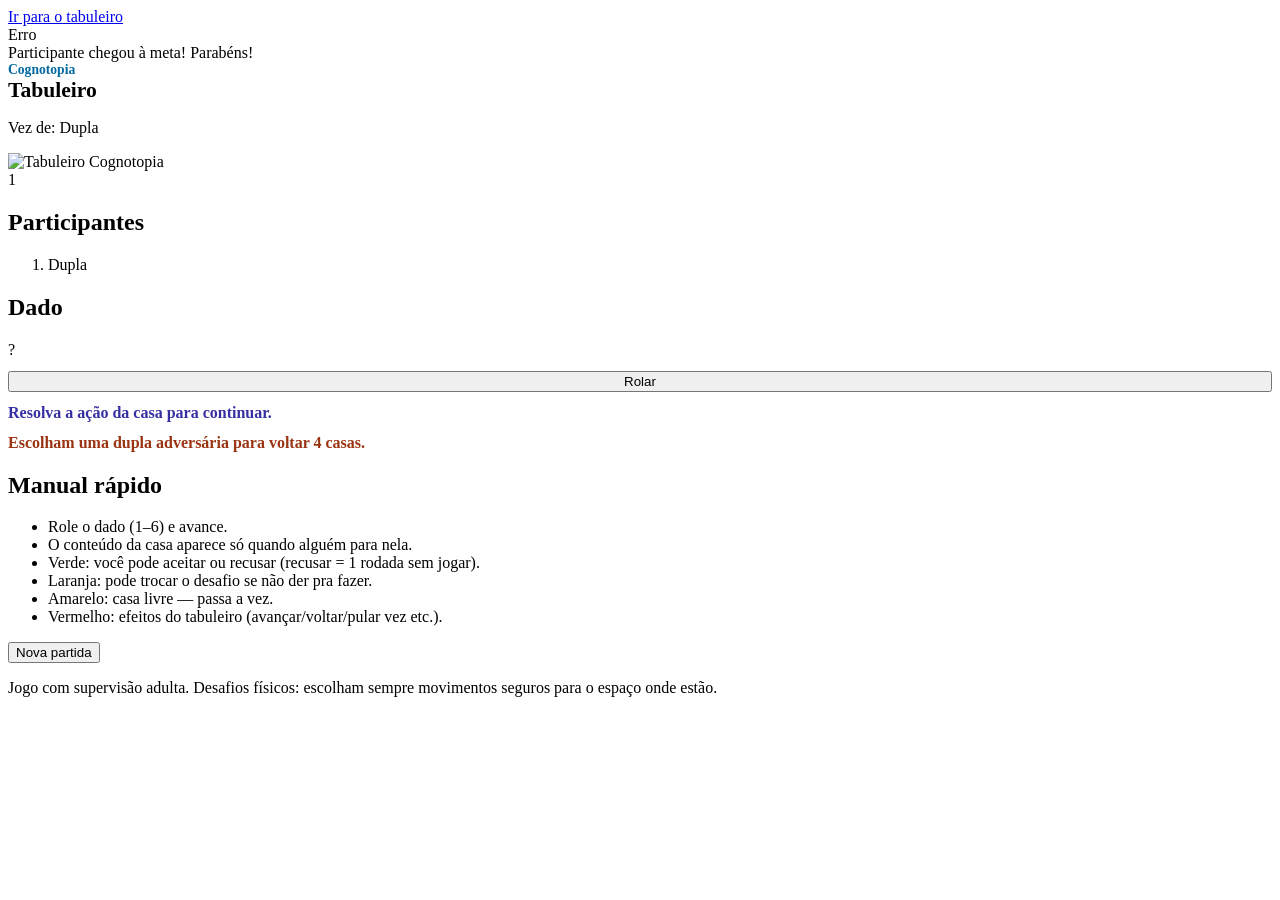
==== tabuleiro-jogo/src/main/resources/templates/game.html @ b0eafdad "Add files via upload" ====
<!DOCTYPE html>
<html lang="pt" xmlns:th="http://www.thymeleaf.org">

<head>
  <meta charset="UTF-8" />
  <meta name="viewport" content="width=device-width, initial-scale=1" />
  <title>Cognotopia — Partida</title>
  <link rel="stylesheet" th:href="@{/css/app.css}" href="/css/app.css" />
</head>

<body>
  <a class="skip-link" href="#tabuleiro-principal">Ir para o tabuleiro</a>
  <div class="wrap">
    <div th:if="${erro}" class="alert-error" role="alert" th:text="${erro}">Erro</div>

    <div th:if="${session.phase?.name() == 'FINISHED'}" class="winner-banner" role="status" aria-live="polite">
      <span th:text="${session.currentTeam.name}">Participante</span> chegou à meta! Parabéns!
    </div>

    <header class="game-header">
      <div>
        <p style="margin:0;font-size:0.85rem;font-weight:700;color:#0369a1">Cognotopia</p>
        <h1 style="margin:0;font-size:1.35rem">Tabuleiro</h1>
      </div>
      <p class="turn-badge" th:if="${session.phase?.name() == 'PLAYING'}">
        Vez de: <span th:text="${session.currentTeam.name}">Dupla</span>
      </p>
    </header>

    <div class="game-layout">
      <section id="tabuleiro-principal" class="board-stage" aria-label="Tabuleiro e posição das duplas">
        <img th:src="@{|${board.backgroundImage}|}" src="/images/board-bg.svg" alt="Tabuleiro Cognotopia" />
        <div th:each="tv : ${teamViews}" class="token" th:classappend="'token-' + ${tv.colorIndex}"
          th:style="|left: ${tv.cell.leftPct}%; top: ${tv.cell.topPct}%; transform: translate(calc(-50% + ${tv.colorIndex * 14}px), -50%);|"
          th:attr="aria-label=${tv.name + ' na casa ' + tv.cell.id}">
          <span class="token-label" th:text="${tv.colorIndex + 1}">1</span>
        </div>
      </section>

      <aside class="sidebar" aria-label="Jogadores e controles">
        <div class="sidebar-card">
          <h2 class="sidebar-title" th:text="${session.participantLabel + 's'}">Participantes</h2>
          <ol class="team-list">
            <li th:each="t, iter : ${session.teams}"
              th:classappend="${iter.index == session.currentTeamIndex ? 'active' : ''}">
              <span class="team-dot" th:classappend="'token-' + ${iter.index}"></span>
              <span th:text="${t.name}">Dupla</span>
            </li>
          </ol>
        </div>

        <div class="sidebar-card" th:if="${session.phase?.name() == 'PLAYING'}">
          <h2 class="sidebar-title">Dado</h2>
          <div class="dice" id="dice" th:attr="data-last-roll=${session.lastRoll != null ? session.lastRoll : ''}">
            <span th:text="${session.lastRoll != null ? session.lastRoll : '?'}">?</span>
          </div>
          <form th:if="${!session.awaitingChallenge and !session.awaitingOpponentSelection}" th:action="@{/jogo/rolar}"
            method="post" style="margin-top:0.75rem">
            <button type="submit" class="btn" style="width:100%">Rolar</button>
          </form>
          <p th:if="${session.awaitingChallenge}" style="margin:0.75rem 0 0;font-weight:600;color:#3730a3">
            Resolva a ação da casa para continuar.
          </p>
          <p th:if="${session.awaitingOpponentSelection}" style="margin:0.75rem 0 0;font-weight:600;color:#9a3412">
            Escolham uma dupla adversária para voltar 4 casas.
          </p>
        </div>

        <div class="sidebar-card">
          <h2 class="sidebar-title">Manual rápido</h2>
          <ul class="manual">
            <li>Role o dado (1–6) e avance.</li>
            <li>O conteúdo da casa aparece só quando alguém para nela.</li>
            <li>Verde: você pode aceitar ou recusar (recusar = 1 rodada sem jogar).</li>
            <li>Laranja: pode trocar o desafio se não der pra fazer.</li>
            <li>Amarelo: casa livre — passa a vez.</li>
            <li>Vermelho: efeitos do tabuleiro (avançar/voltar/pular vez etc.).</li>
          </ul>
        </div>
      </aside>
    </div>

    <div class="btn-row">
      <form th:action="@{/nova-partida}" method="post">
        <button type="submit" class="btn btn-secondary">Nova partida</button>
      </form>
    </div>

    <dialog class="challenge-dialog" th:if="${session.awaitingChallenge}" th:open="${session.awaitingChallenge}"
      aria-labelledby="challenge-title" aria-modal="true">
      <div class="challenge-inner">
        <th:block th:with="cell=${pendingCell}">
          <h2 id="challenge-title"
            th:text="${challenge != null ? challenge.titulo : (cell != null and cell.color.name() == 'AMARELO' ? 'Casa amarela (livre)' : 'Ação da casa')}">
            Ação da casa
          </h2>

          <th:block th:if="${challenge != null}">
            <ul class="dim-tags" th:if="${!challenge.dimensoes.isEmpty()}">
              <li th:each="d : ${challenge.dimensoes}"
                th:text="${d.name() == 'FISICO' ? 'Físico' : (d.name() == 'COGNITIVO' ? 'Cognitivo' : 'Emocional')}"
                th:classappend="${d.name() == 'FISICO' ? 'fisico' : (d.name() == 'COGNITIVO' ? 'cognitivo' : 'emocional')}">
                Físico</li>
            </ul>
            <p th:text="${challenge.instrucoes}">Instruções</p>

            <div th:if="${cell != null and cell.color.name() == 'VERDE'}" style="margin-top:0.75rem">
              <label for="resposta" style="font-weight:700">Resposta (opcional)</label>
              <input id="resposta" type="text" name="resposta" maxlength="80" autocomplete="off"
                placeholder="Escreva a resposta aqui (não é corrigido automaticamente)" />
            </div>

            <p th:if="${challenge.tempoSugeridoSeg != null}" style="color:#64748b;font-size:0.95rem">
              Tempo sugerido: <span th:text="${challenge.tempoSugeridoSeg}">60</span> segundos
            </p>
          </th:block>

          <th:block th:if="${cell != null and cell.color.name() == 'AMARELO'}">
            <p>Casa livre: não tem carta. Passe a vez para a próxima dupla.</p>
          </th:block>

          <div class="btn-row" style="margin-top:1rem">
            <form th:if="${cell != null and cell.color.name() == 'AMARELO'}" th:action="@{/jogo/acao/passar}"
              method="post">
              <button type="submit" class="btn btn-secondary" style="width:100%">OK, passar a vez</button>
            </form>

            <th:block th:if="${cell != null and cell.color.name() == 'VERDE'}">
              <form th:action="@{/jogo/acao/aceitar}" method="post" style="flex:1">
                <button type="submit" class="btn btn-success" style="width:100%">Aceitar (verde)</button>
              </form>
              <form th:action="@{/jogo/acao/recusar}" method="post" style="flex:1">
                <button type="submit" class="btn" style="width:100%;background:#ef4444">Recusar (vermelho)</button>
              </form>
            </th:block>

            <th:block th:if="${cell != null and cell.color.name() == 'LARANJA'}">
              <form th:action="@{/jogo/acao/trocar}" method="post" style="flex:1">
                <button type="submit" class="btn" style="width:100%;background:#eab308;color:#0f172a">Trocar desafio
                  (amarelo)</button>
              </form>
              <form th:action="@{/jogo/desafio/concluir}" method="post" style="flex:1">
                <button type="submit" class="btn btn-success" style="width:100%">Concluir</button>
              </form>
            </th:block>

            <th:block th:if="${cell != null and (cell.color.name() == 'MARROM' or cell.color.name() == 'VERMELHO')}">
              <form th:action="@{/jogo/desafio/concluir}" method="post" style="flex:1">
                <button type="submit" class="btn btn-success" style="width:100%">OK</button>
              </form>
            </th:block>
          </div>
        </th:block>
      </div>
    </dialog>

    <dialog class="challenge-dialog opponent-dialog" th:if="${session.awaitingOpponentSelection}"
      th:open="${session.awaitingOpponentSelection}" aria-labelledby="opponent-title" aria-modal="true">
      <div class="challenge-inner">
        <h2 id="opponent-title">Escolher adversários</h2>
        <p>Como no tabuleiro físico: escolham <strong>uma dupla adversária</strong>. Ela recua <strong>4 casas</strong>
          (o jogo atualiza o pinho).</p>
        <ul class="opponent-list">
          <th:block th:each="t, iter : ${session.teams}">
            <li th:if="${iter.index != session.currentTeamIndex}">
              <form th:action="@{/jogo/adversario}" method="post">
                <input type="hidden" name="indiceDupla" th:value="${iter.index}" />
                <button type="submit" class="btn btn-secondary opponent-btn" th:text="${t.name}">Dupla</button>
              </form>
            </li>
          </th:block>
        </ul>
      </div>
    </dialog>

    <footer class="site-footer">
      <p>Jogo com supervisão adulta. Desafios físicos: escolham sempre movimentos seguros para o espaço onde estão.</p>
    </footer>
  </div>
  <script th:src="@{/js/dice.js}" src="/js/dice.js"></script>
</body>

</html>
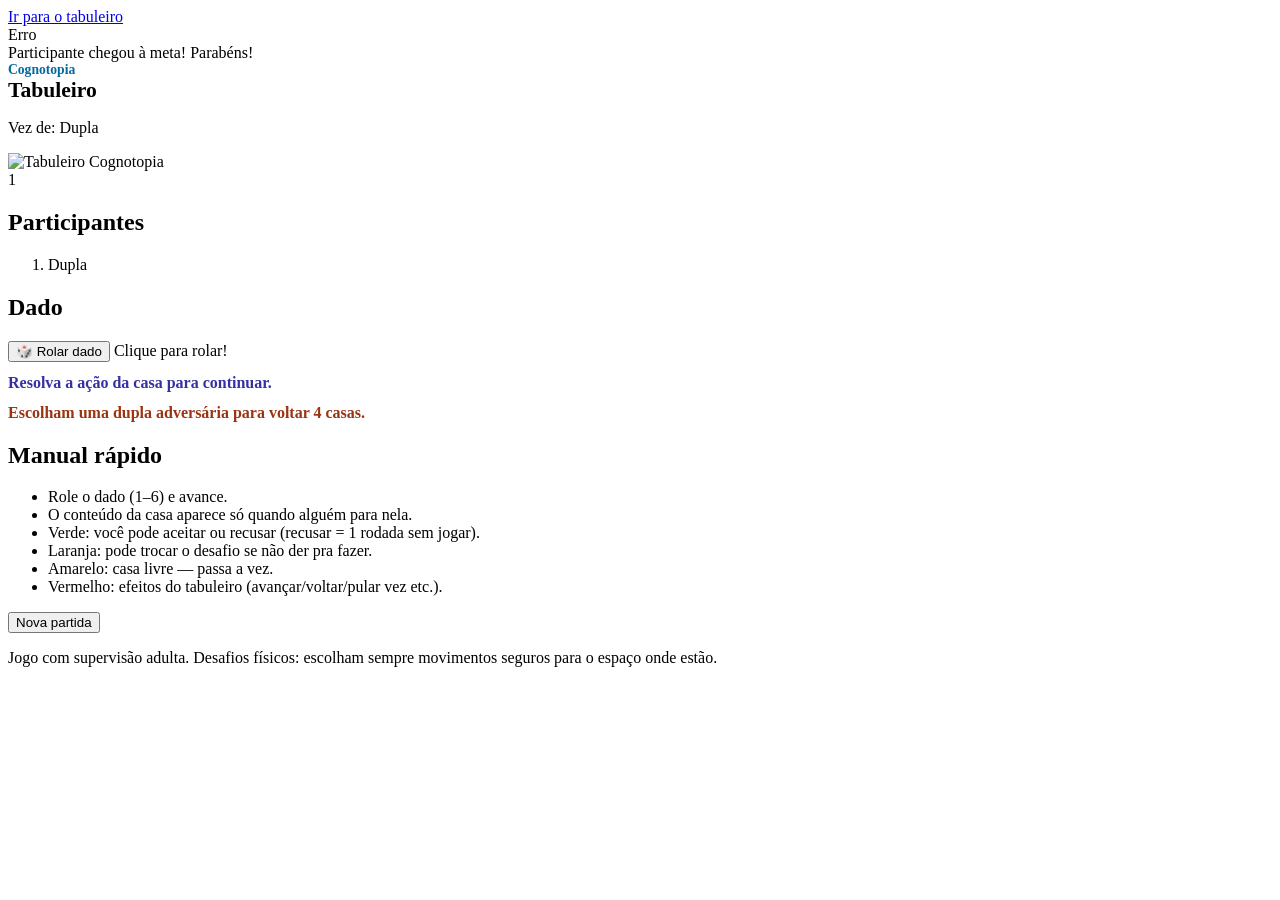
==== commit 070d49cf: "Add files via upload" ====
--- a/tabuleiro-jogo/src/main/resources/templates/game.html
+++ b/tabuleiro-jogo/src/main/resources/templates/game.html
@@ -51,13 +51,10 @@
 
         <div class="sidebar-card" th:if="${session.phase?.name() == 'PLAYING'}">
           <h2 class="sidebar-title">Dado</h2>
-          <div class="dice" id="dice" th:attr="data-last-roll=${session.lastRoll != null ? session.lastRoll : ''}">
-            <span th:text="${session.lastRoll != null ? session.lastRoll : '?'}">?</span>
+          <div class="dice-row">
+            <button type="button" id="roll-btn" class="btn btn-dice">🎲 Rolar dado</button>
+            <span id="dice-result" class="dice-result">Clique para rolar!</span>
           </div>
-          <form th:if="${!session.awaitingChallenge and !session.awaitingOpponentSelection}" th:action="@{/jogo/rolar}"
-            method="post" style="margin-top:0.75rem">
-            <button type="submit" class="btn" style="width:100%">Rolar</button>
-          </form>
           <p th:if="${session.awaitingChallenge}" style="margin:0.75rem 0 0;font-weight:600;color:#3730a3">
             Resolva a ação da casa para continuar.
           </p>
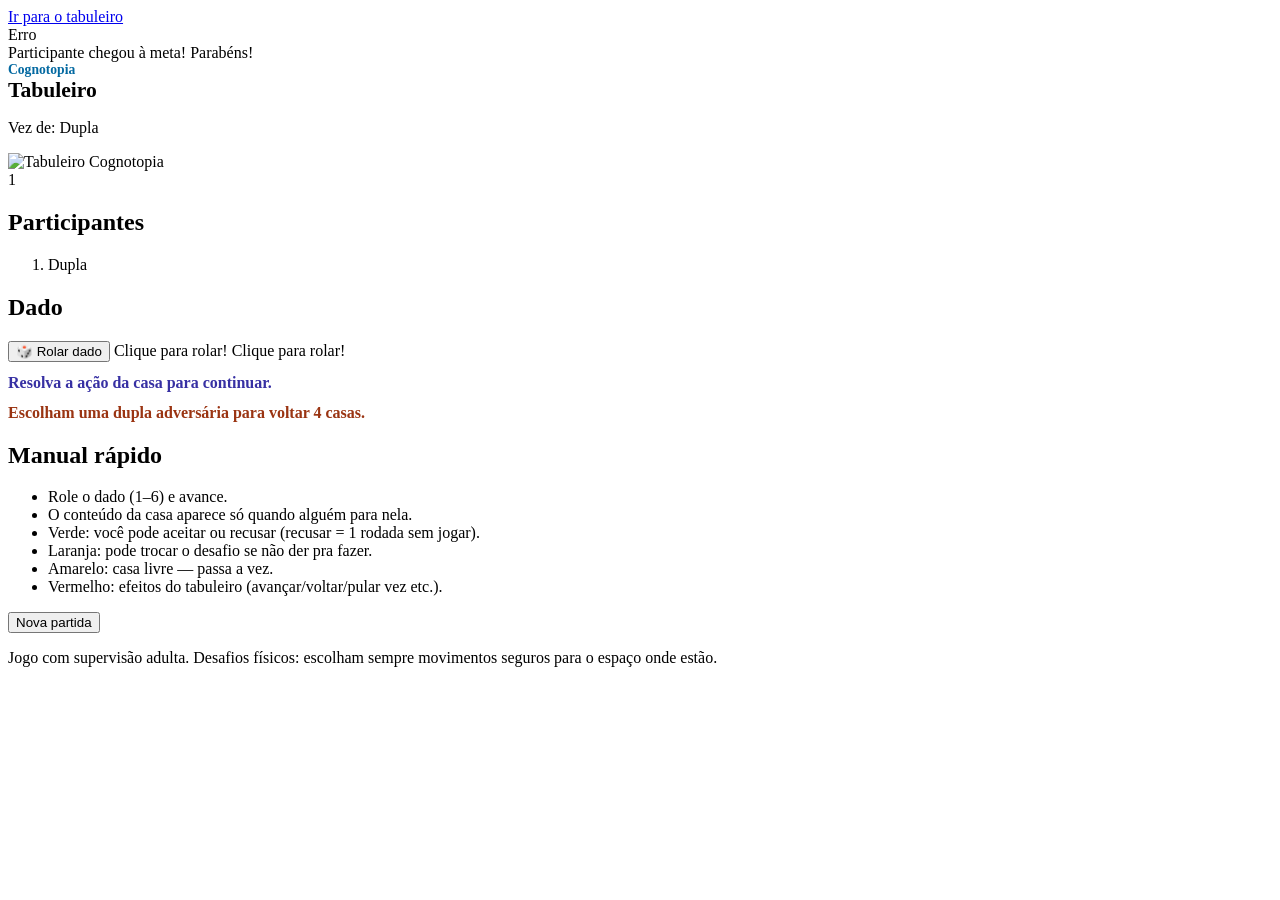
==== commit 0b89df51: "Add files via upload" ====
--- a/tabuleiro-jogo/src/main/resources/templates/game.html
+++ b/tabuleiro-jogo/src/main/resources/templates/game.html
@@ -13,8 +13,8 @@
   <div class="wrap">
     <div th:if="${erro}" class="alert-error" role="alert" th:text="${erro}">Erro</div>
 
-    <div th:if="${session.phase?.name() == 'FINISHED'}" class="winner-banner" role="status" aria-live="polite">
-      <span th:text="${session.currentTeam.name}">Participante</span> chegou à meta! Parabéns!
+    <div th:if="${gameSession.phase?.name() == 'FINISHED'}" class="winner-banner" role="status" aria-live="polite">
+      <span th:text="${gameSession.currentTeam.name}">Participante</span> chegou à meta! Parabéns!
     </div>
 
     <header class="game-header">
@@ -22,8 +22,8 @@
         <p style="margin:0;font-size:0.85rem;font-weight:700;color:#0369a1">Cognotopia</p>
         <h1 style="margin:0;font-size:1.35rem">Tabuleiro</h1>
       </div>
-      <p class="turn-badge" th:if="${session.phase?.name() == 'PLAYING'}">
-        Vez de: <span th:text="${session.currentTeam.name}">Dupla</span>
+      <p class="turn-badge" th:if="${gameSession.phase?.name() == 'PLAYING'}">
+        Vez de: <span th:text="${gameSession.currentTeam.name}">Dupla</span>
       </p>
     </header>
 
@@ -39,26 +39,33 @@
 
       <aside class="sidebar" aria-label="Jogadores e controles">
         <div class="sidebar-card">
-          <h2 class="sidebar-title" th:text="${session.participantLabel + 's'}">Participantes</h2>
+          <h2 class="sidebar-title" th:text="${gameSession.participantLabel + 's'}">Participantes</h2>
           <ol class="team-list">
-            <li th:each="t, iter : ${session.teams}"
-              th:classappend="${iter.index == session.currentTeamIndex ? 'active' : ''}">
+            <li th:each="t, iter : ${gameSession.teams}"
+              th:classappend="${iter.index == gameSession.currentTeamIndex ? 'active' : ''}">
               <span class="team-dot" th:classappend="'token-' + ${iter.index}"></span>
               <span th:text="${t.name}">Dupla</span>
             </li>
           </ol>
         </div>
 
-        <div class="sidebar-card" th:if="${session.phase?.name() == 'PLAYING'}">
+        <div class="sidebar-card" th:if="${gameSession.phase?.name() == 'PLAYING'}">
           <h2 class="sidebar-title">Dado</h2>
           <div class="dice-row">
-            <button type="button" id="roll-btn" class="btn btn-dice">🎲 Rolar dado</button>
-            <span id="dice-result" class="dice-result">Clique para rolar!</span>
+            <button type="button" id="roll-btn" class="btn btn-dice"
+              th:if="${!gameSession.awaitingChallenge and !gameSession.awaitingOpponentSelection}">🎲 Rolar dado</button>
+            <span id="dice-result" class="dice-result"
+              th:if="${gameSession.lastRoll != null}"
+              th:text="'Ande ' + ${gameSession.lastRoll} + ' casas!'"
+              th:classappend="dice-result-show">Clique para rolar!</span>
+            <span id="dice-result" class="dice-result"
+              th:if="${gameSession.lastRoll == null and !gameSession.awaitingChallenge and !gameSession.awaitingOpponentSelection}">Clique para rolar!</span>
           </div>
-          <p th:if="${session.awaitingChallenge}" style="margin:0.75rem 0 0;font-weight:600;color:#3730a3">
+          <form id="roll-form" th:action="@{/jogo/rolar}" method="post" style="display:none"></form>
+          <p th:if="${gameSession.awaitingChallenge}" style="margin:0.75rem 0 0;font-weight:600;color:#3730a3">
             Resolva a ação da casa para continuar.
           </p>
-          <p th:if="${session.awaitingOpponentSelection}" style="margin:0.75rem 0 0;font-weight:600;color:#9a3412">
+          <p th:if="${gameSession.awaitingOpponentSelection}" style="margin:0.75rem 0 0;font-weight:600;color:#9a3412">
             Escolham uma dupla adversária para voltar 4 casas.
           </p>
         </div>
@@ -83,7 +90,7 @@
       </form>
     </div>
 
-    <dialog class="challenge-dialog" th:if="${session.awaitingChallenge}" th:open="${session.awaitingChallenge}"
+    <dialog class="challenge-dialog" th:if="${gameSession.awaitingChallenge}" th:open="${gameSession.awaitingChallenge}"
       aria-labelledby="challenge-title" aria-modal="true">
       <div class="challenge-inner">
         <th:block th:with="cell=${pendingCell}">
@@ -151,15 +158,15 @@
       </div>
     </dialog>
 
-    <dialog class="challenge-dialog opponent-dialog" th:if="${session.awaitingOpponentSelection}"
-      th:open="${session.awaitingOpponentSelection}" aria-labelledby="opponent-title" aria-modal="true">
+    <dialog class="challenge-dialog opponent-dialog" th:if="${gameSession.awaitingOpponentSelection}"
+      th:open="${gameSession.awaitingOpponentSelection}" aria-labelledby="opponent-title" aria-modal="true">
       <div class="challenge-inner">
         <h2 id="opponent-title">Escolher adversários</h2>
         <p>Como no tabuleiro físico: escolham <strong>uma dupla adversária</strong>. Ela recua <strong>4 casas</strong>
           (o jogo atualiza o pinho).</p>
         <ul class="opponent-list">
-          <th:block th:each="t, iter : ${session.teams}">
-            <li th:if="${iter.index != session.currentTeamIndex}">
+          <th:block th:each="t, iter : ${gameSession.teams}">
+            <li th:if="${iter.index != gameSession.currentTeamIndex}">
               <form th:action="@{/jogo/adversario}" method="post">
                 <input type="hidden" name="indiceDupla" th:value="${iter.index}" />
                 <button type="submit" class="btn btn-secondary opponent-btn" th:text="${t.name}">Dupla</button>
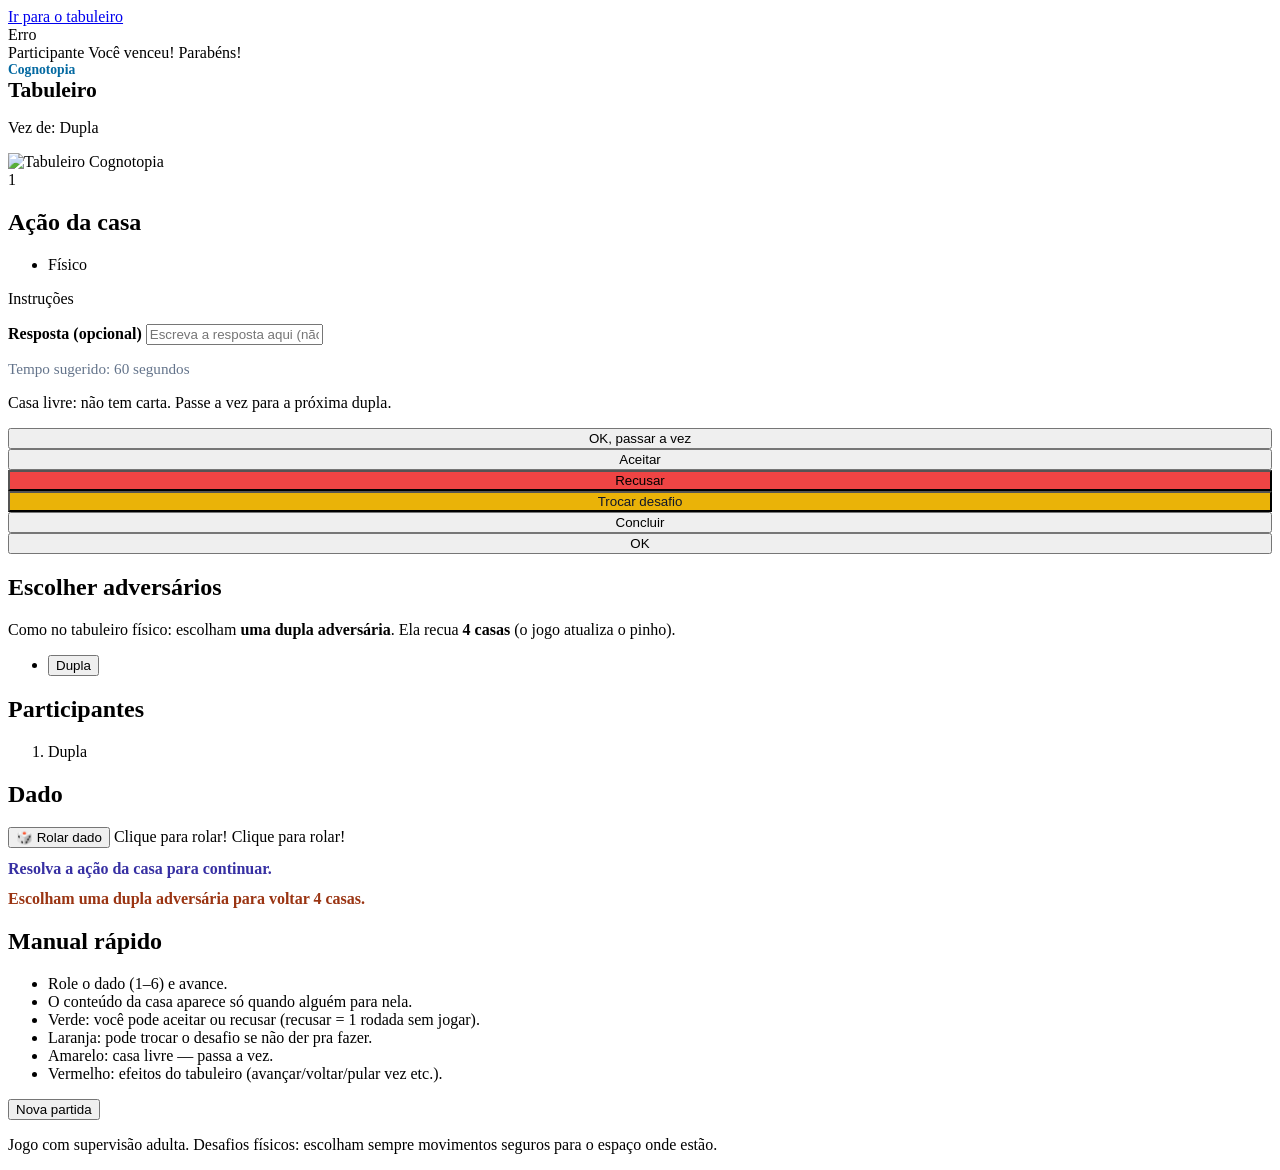
==== commit 4871cfb1: "Add files via upload" ====
--- a/tabuleiro-jogo/src/main/resources/templates/game.html
+++ b/tabuleiro-jogo/src/main/resources/templates/game.html
@@ -14,7 +14,7 @@
     <div th:if="${erro}" class="alert-error" role="alert" th:text="${erro}">Erro</div>
 
     <div th:if="${gameSession.phase?.name() == 'FINISHED'}" class="winner-banner" role="status" aria-live="polite">
-      <span th:text="${gameSession.currentTeam.name}">Participante</span> chegou à meta! Parabéns!
+      <span th:text="${gameSession.currentTeam.name}">Participante</span> Você venceu! Parabéns!
     </div>
 
     <header class="game-header">
@@ -28,16 +28,103 @@
     </header>
 
     <div class="game-layout">
-      <section id="tabuleiro-principal" class="board-stage" aria-label="Tabuleiro e posição das duplas">
-        <img th:src="@{|${board.backgroundImage}|}" src="/images/board-bg.svg" alt="Tabuleiro Cognotopia" />
-        <div th:each="tv : ${teamViews}" class="token" th:classappend="'token-' + ${tv.colorIndex}"
-          th:style="|left: ${tv.cell.leftPct}%; top: ${tv.cell.topPct}%; transform: translate(calc(-50% + ${tv.colorIndex * 14}px), -50%);|"
-          th:attr="aria-label=${tv.name + ' na casa ' + tv.cell.id}">
-          <span class="token-label" th:text="${tv.colorIndex + 1}">1</span>
+      <section id="tabuleiro-principal" class="board-viewport" aria-label="Tabuleiro e posição das duplas">
+        <div class="board-stage">
+          <img th:src="@{|${board.backgroundImage}|}" src="/images/board-bg.svg" alt="Tabuleiro Cognotopia" />
+          <div th:each="tv : ${teamViews}" class="token" th:classappend="'token-' + ${tv.colorIndex}"
+            th:style="|left: ${tv.cell.leftPct}%; top: ${tv.cell.topPct}%; transform: translate(calc(-50% + ${tv.colorIndex * 14}px), -50%);|"
+            th:attr="aria-label=${tv.name + ' na casa ' + tv.cell.id}">
+            <span class="token-label" th:text="${tv.colorIndex + 1}">1</span>
+          </div>
         </div>
       </section>
 
       <aside class="sidebar" aria-label="Jogadores e controles">
+        
+        <div class="sidebar-card challenge-box" th:if="${gameSession.awaitingChallenge}">
+          <div class="challenge-inner">
+            <th:block th:with="cell=${pendingCell}">
+              <h2 id="challenge-title"
+                th:text="${challenge != null ? challenge.titulo : (cell != null and cell.color.name() == 'AMARELO' ? 'Casa amarela (livre)' : 'Ação da casa')}">
+                Ação da casa
+              </h2>
+
+              <th:block th:if="${challenge != null}">
+                <ul class="dim-tags" th:if="${!challenge.dimensoes.isEmpty()}">
+                  <li th:each="d : ${challenge.dimensoes}"
+                    th:text="${d.name() == 'FISICO' ? 'Físico' : (d.name() == 'COGNITIVO' ? 'Cognitivo' : 'Emocional')}"
+                    th:classappend="${d.name() == 'FISICO' ? 'fisico' : (d.name() == 'COGNITIVO' ? 'cognitivo' : 'emocional')}">
+                    Físico</li>
+                </ul>
+                <p th:text="${challenge.instrucoes}">Instruções</p>
+
+                <div th:if="${cell != null and cell.color.name() == 'VERDE'}" style="margin-top:0.75rem">
+                  <label for="resposta" style="font-weight:700">Resposta (opcional)</label>
+                  <input id="resposta" type="text" name="resposta" maxlength="80" autocomplete="off"
+                    placeholder="Escreva a resposta aqui (não é corrigido automaticamente)" />
+                </div>
+
+                <p th:if="${challenge.tempoSugeridoSeg != null}" style="color:#64748b;font-size:0.95rem">
+                  Tempo sugerido: <span th:text="${challenge.tempoSugeridoSeg}">60</span> segundos
+                </p>
+              </th:block>
+
+              <th:block th:if="${cell != null and cell.color.name() == 'AMARELO'}">
+                <p>Casa livre: não tem carta. Passe a vez para a próxima dupla.</p>
+              </th:block>
+
+              <div class="btn-row" style="margin-top:1rem">
+                <form th:if="${cell != null and cell.color.name() == 'AMARELO'}" th:action="@{/jogo/acao/passar}"
+                  method="post">
+                  <button type="submit" class="btn btn-secondary" style="width:100%">OK, passar a vez</button>
+                </form>
+
+                <th:block th:if="${cell != null and cell.color.name() == 'VERDE'}">
+                  <form th:action="@{/jogo/acao/aceitar}" method="post" style="flex:1">
+                    <button type="submit" class="btn btn-success" style="width:100%">Aceitar </button>
+                  </form>
+                  <form th:action="@{/jogo/acao/recusar}" method="post" style="flex:1">
+                    <button type="submit" class="btn" style="width:100%;background:#ef4444">Recusar </button>
+                  </form>
+                </th:block>
+
+                <th:block th:if="${cell != null and cell.color.name() == 'LARANJA'}">
+                  <form th:action="@{/jogo/acao/trocar}" method="post" style="flex:1">
+                    <button type="submit" class="btn" style="width:100%;background:#eab308;color:#0f172a">Trocar desafio </button>
+                  </form>
+                  <form th:action="@{/jogo/desafio/concluir}" method="post" style="flex:1">
+                    <button type="submit" class="btn btn-success" style="width:100%">Concluir</button>
+                  </form>
+                </th:block>
+
+                <th:block th:if="${cell != null and (cell.color.name() == 'MARROM' or cell.color.name() == 'VERMELHO')}">
+                  <form th:action="@{/jogo/desafio/concluir}" method="post" style="flex:1">
+                    <button type="submit" class="btn btn-success" style="width:100%">OK</button>
+                  </form>
+                </th:block>
+              </div>
+            </th:block>
+          </div>
+        </div>
+
+        <div class="sidebar-card challenge-box" th:if="${gameSession.awaitingOpponentSelection}">
+          <div class="challenge-inner">
+            <h2 id="opponent-title">Escolher adversários</h2>
+            <p>Como no tabuleiro físico: escolham <strong>uma dupla adversária</strong>. Ela recua <strong>4 casas</strong>
+              (o jogo atualiza o pinho).</p>
+            <ul class="opponent-list">
+              <th:block th:each="t, iter : ${gameSession.teams}">
+                <li th:if="${iter.index != gameSession.currentTeamIndex}">
+                  <form th:action="@{/jogo/adversario}" method="post">
+                    <input type="hidden" name="indiceDupla" th:value="${iter.index}" />
+                    <button type="submit" class="btn btn-secondary opponent-btn" th:text="${t.name}">Dupla</button>
+                  </form>
+                </li>
+              </th:block>
+            </ul>
+          </div>
+        </div>
+
         <div class="sidebar-card">
           <h2 class="sidebar-title" th:text="${gameSession.participantLabel + 's'}">Participantes</h2>
           <ol class="team-list">
@@ -53,13 +140,14 @@
           <h2 class="sidebar-title">Dado</h2>
           <div class="dice-row">
             <button type="button" id="roll-btn" class="btn btn-dice"
-              th:if="${!gameSession.awaitingChallenge and !gameSession.awaitingOpponentSelection}">🎲 Rolar dado</button>
+              th:if="${!gameSession.awaitingChallenge and !gameSession.awaitingOpponentSelection}">🎲 Rolar
+              dado</button>
+            <span id="dice-result" class="dice-result" th:if="${gameSession.lastRoll != null}"
+              th:text="'Ande ' + ${gameSession.lastRoll} + ' casas!'" th:classappend="dice-result-show">Clique para
+              rolar!</span>
             <span id="dice-result" class="dice-result"
-              th:if="${gameSession.lastRoll != null}"
-              th:text="'Ande ' + ${gameSession.lastRoll} + ' casas!'"
-              th:classappend="dice-result-show">Clique para rolar!</span>
-            <span id="dice-result" class="dice-result"
-              th:if="${gameSession.lastRoll == null and !gameSession.awaitingChallenge and !gameSession.awaitingOpponentSelection}">Clique para rolar!</span>
+              th:if="${gameSession.lastRoll == null and !gameSession.awaitingChallenge and !gameSession.awaitingOpponentSelection}">Clique
+              para rolar!</span>
           </div>
           <form id="roll-form" th:action="@{/jogo/rolar}" method="post" style="display:none"></form>
           <p th:if="${gameSession.awaitingChallenge}" style="margin:0.75rem 0 0;font-weight:600;color:#3730a3">
@@ -90,93 +178,6 @@
       </form>
     </div>
 
-    <dialog class="challenge-dialog" th:if="${gameSession.awaitingChallenge}" th:open="${gameSession.awaitingChallenge}"
-      aria-labelledby="challenge-title" aria-modal="true">
-      <div class="challenge-inner">
-        <th:block th:with="cell=${pendingCell}">
-          <h2 id="challenge-title"
-            th:text="${challenge != null ? challenge.titulo : (cell != null and cell.color.name() == 'AMARELO' ? 'Casa amarela (livre)' : 'Ação da casa')}">
-            Ação da casa
-          </h2>
-
-          <th:block th:if="${challenge != null}">
-            <ul class="dim-tags" th:if="${!challenge.dimensoes.isEmpty()}">
-              <li th:each="d : ${challenge.dimensoes}"
-                th:text="${d.name() == 'FISICO' ? 'Físico' : (d.name() == 'COGNITIVO' ? 'Cognitivo' : 'Emocional')}"
-                th:classappend="${d.name() == 'FISICO' ? 'fisico' : (d.name() == 'COGNITIVO' ? 'cognitivo' : 'emocional')}">
-                Físico</li>
-            </ul>
-            <p th:text="${challenge.instrucoes}">Instruções</p>
-
-            <div th:if="${cell != null and cell.color.name() == 'VERDE'}" style="margin-top:0.75rem">
-              <label for="resposta" style="font-weight:700">Resposta (opcional)</label>
-              <input id="resposta" type="text" name="resposta" maxlength="80" autocomplete="off"
-                placeholder="Escreva a resposta aqui (não é corrigido automaticamente)" />
-            </div>
-
-            <p th:if="${challenge.tempoSugeridoSeg != null}" style="color:#64748b;font-size:0.95rem">
-              Tempo sugerido: <span th:text="${challenge.tempoSugeridoSeg}">60</span> segundos
-            </p>
-          </th:block>
-
-          <th:block th:if="${cell != null and cell.color.name() == 'AMARELO'}">
-            <p>Casa livre: não tem carta. Passe a vez para a próxima dupla.</p>
-          </th:block>
-
-          <div class="btn-row" style="margin-top:1rem">
-            <form th:if="${cell != null and cell.color.name() == 'AMARELO'}" th:action="@{/jogo/acao/passar}"
-              method="post">
-              <button type="submit" class="btn btn-secondary" style="width:100%">OK, passar a vez</button>
-            </form>
-
-            <th:block th:if="${cell != null and cell.color.name() == 'VERDE'}">
-              <form th:action="@{/jogo/acao/aceitar}" method="post" style="flex:1">
-                <button type="submit" class="btn btn-success" style="width:100%">Aceitar (verde)</button>
-              </form>
-              <form th:action="@{/jogo/acao/recusar}" method="post" style="flex:1">
-                <button type="submit" class="btn" style="width:100%;background:#ef4444">Recusar (vermelho)</button>
-              </form>
-            </th:block>
-
-            <th:block th:if="${cell != null and cell.color.name() == 'LARANJA'}">
-              <form th:action="@{/jogo/acao/trocar}" method="post" style="flex:1">
-                <button type="submit" class="btn" style="width:100%;background:#eab308;color:#0f172a">Trocar desafio
-                  (amarelo)</button>
-              </form>
-              <form th:action="@{/jogo/desafio/concluir}" method="post" style="flex:1">
-                <button type="submit" class="btn btn-success" style="width:100%">Concluir</button>
-              </form>
-            </th:block>
-
-            <th:block th:if="${cell != null and (cell.color.name() == 'MARROM' or cell.color.name() == 'VERMELHO')}">
-              <form th:action="@{/jogo/desafio/concluir}" method="post" style="flex:1">
-                <button type="submit" class="btn btn-success" style="width:100%">OK</button>
-              </form>
-            </th:block>
-          </div>
-        </th:block>
-      </div>
-    </dialog>
-
-    <dialog class="challenge-dialog opponent-dialog" th:if="${gameSession.awaitingOpponentSelection}"
-      th:open="${gameSession.awaitingOpponentSelection}" aria-labelledby="opponent-title" aria-modal="true">
-      <div class="challenge-inner">
-        <h2 id="opponent-title">Escolher adversários</h2>
-        <p>Como no tabuleiro físico: escolham <strong>uma dupla adversária</strong>. Ela recua <strong>4 casas</strong>
-          (o jogo atualiza o pinho).</p>
-        <ul class="opponent-list">
-          <th:block th:each="t, iter : ${gameSession.teams}">
-            <li th:if="${iter.index != gameSession.currentTeamIndex}">
-              <form th:action="@{/jogo/adversario}" method="post">
-                <input type="hidden" name="indiceDupla" th:value="${iter.index}" />
-                <button type="submit" class="btn btn-secondary opponent-btn" th:text="${t.name}">Dupla</button>
-              </form>
-            </li>
-          </th:block>
-        </ul>
-      </div>
-    </dialog>
-
     <footer class="site-footer">
       <p>Jogo com supervisão adulta. Desafios físicos: escolham sempre movimentos seguros para o espaço onde estão.</p>
     </footer>
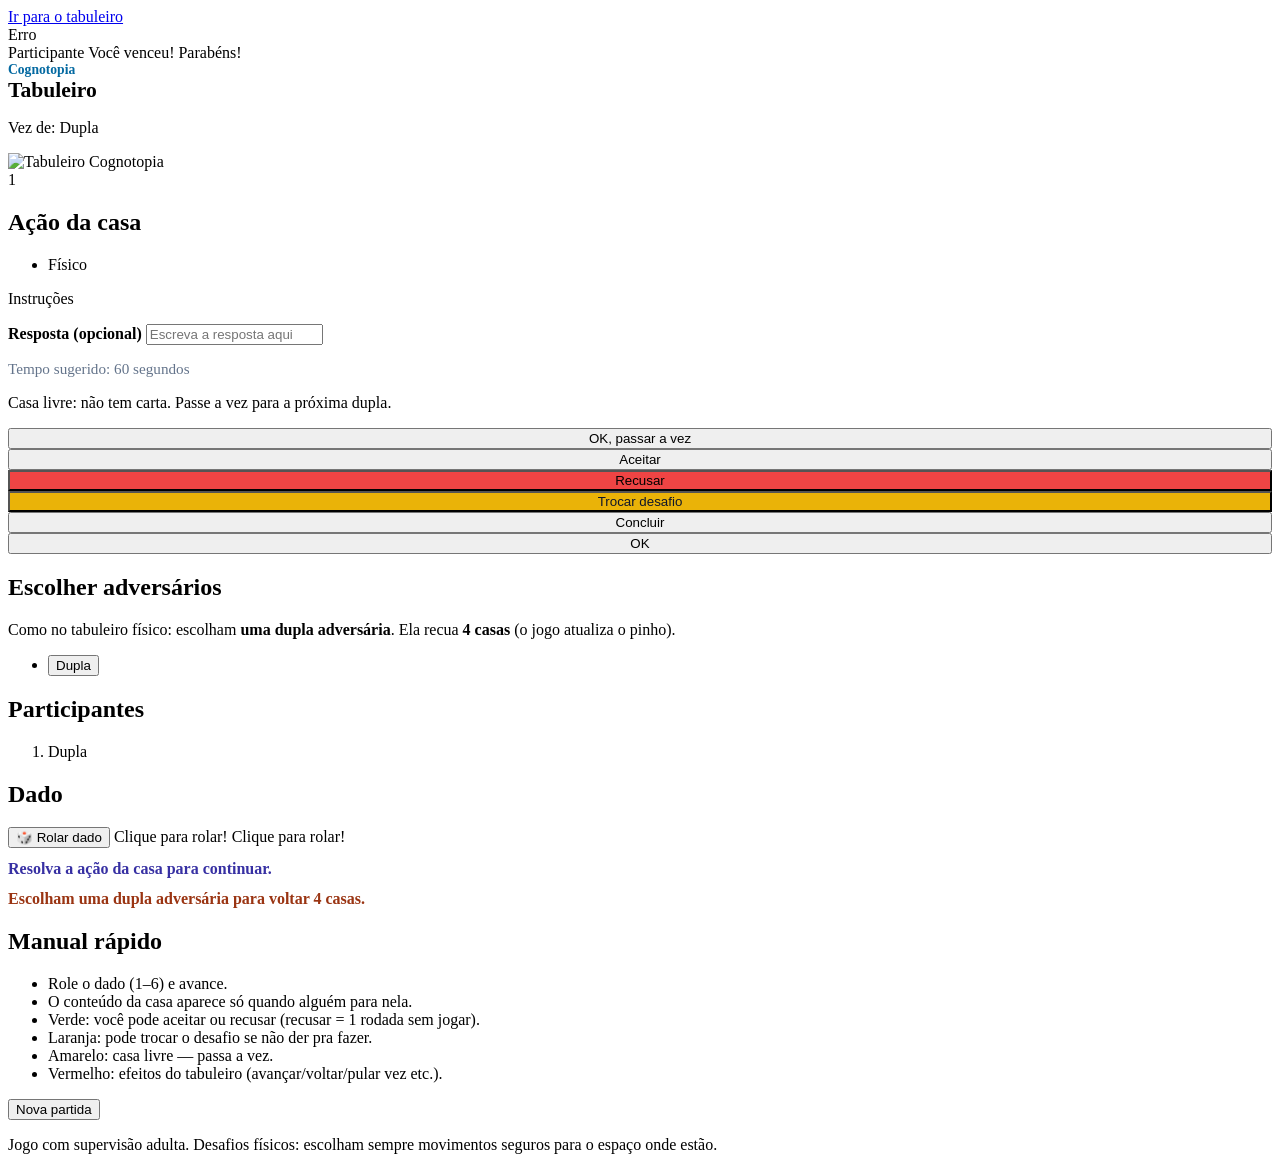
==== commit d2811992: "Add files via upload" ====
--- a/tabuleiro-jogo/src/main/resources/templates/game.html
+++ b/tabuleiro-jogo/src/main/resources/templates/game.html
@@ -40,7 +40,7 @@
       </section>
 
       <aside class="sidebar" aria-label="Jogadores e controles">
-        
+
         <div class="sidebar-card challenge-box" th:if="${gameSession.awaitingChallenge}">
           <div class="challenge-inner">
             <th:block th:with="cell=${pendingCell}">
@@ -61,7 +61,7 @@
                 <div th:if="${cell != null and cell.color.name() == 'VERDE'}" style="margin-top:0.75rem">
                   <label for="resposta" style="font-weight:700">Resposta (opcional)</label>
                   <input id="resposta" type="text" name="resposta" maxlength="80" autocomplete="off"
-                    placeholder="Escreva a resposta aqui (não é corrigido automaticamente)" />
+                    placeholder="Escreva a resposta aqui " />
                 </div>
 
                 <p th:if="${challenge.tempoSugeridoSeg != null}" style="color:#64748b;font-size:0.95rem">
@@ -90,14 +90,16 @@
 
                 <th:block th:if="${cell != null and cell.color.name() == 'LARANJA'}">
                   <form th:action="@{/jogo/acao/trocar}" method="post" style="flex:1">
-                    <button type="submit" class="btn" style="width:100%;background:#eab308;color:#0f172a">Trocar desafio </button>
+                    <button type="submit" class="btn" style="width:100%;background:#eab308;color:#0f172a">Trocar desafio
+                    </button>
                   </form>
                   <form th:action="@{/jogo/desafio/concluir}" method="post" style="flex:1">
                     <button type="submit" class="btn btn-success" style="width:100%">Concluir</button>
                   </form>
                 </th:block>
 
-                <th:block th:if="${cell != null and (cell.color.name() == 'MARROM' or cell.color.name() == 'VERMELHO')}">
+                <th:block
+                  th:if="${cell != null and (cell.color.name() == 'MARROM' or cell.color.name() == 'VERMELHO')}">
                   <form th:action="@{/jogo/desafio/concluir}" method="post" style="flex:1">
                     <button type="submit" class="btn btn-success" style="width:100%">OK</button>
                   </form>
@@ -110,7 +112,8 @@
         <div class="sidebar-card challenge-box" th:if="${gameSession.awaitingOpponentSelection}">
           <div class="challenge-inner">
             <h2 id="opponent-title">Escolher adversários</h2>
-            <p>Como no tabuleiro físico: escolham <strong>uma dupla adversária</strong>. Ela recua <strong>4 casas</strong>
+            <p>Como no tabuleiro físico: escolham <strong>uma dupla adversária</strong>. Ela recua <strong>4
+                casas</strong>
               (o jogo atualiza o pinho).</p>
             <ul class="opponent-list">
               <th:block th:each="t, iter : ${gameSession.teams}">
